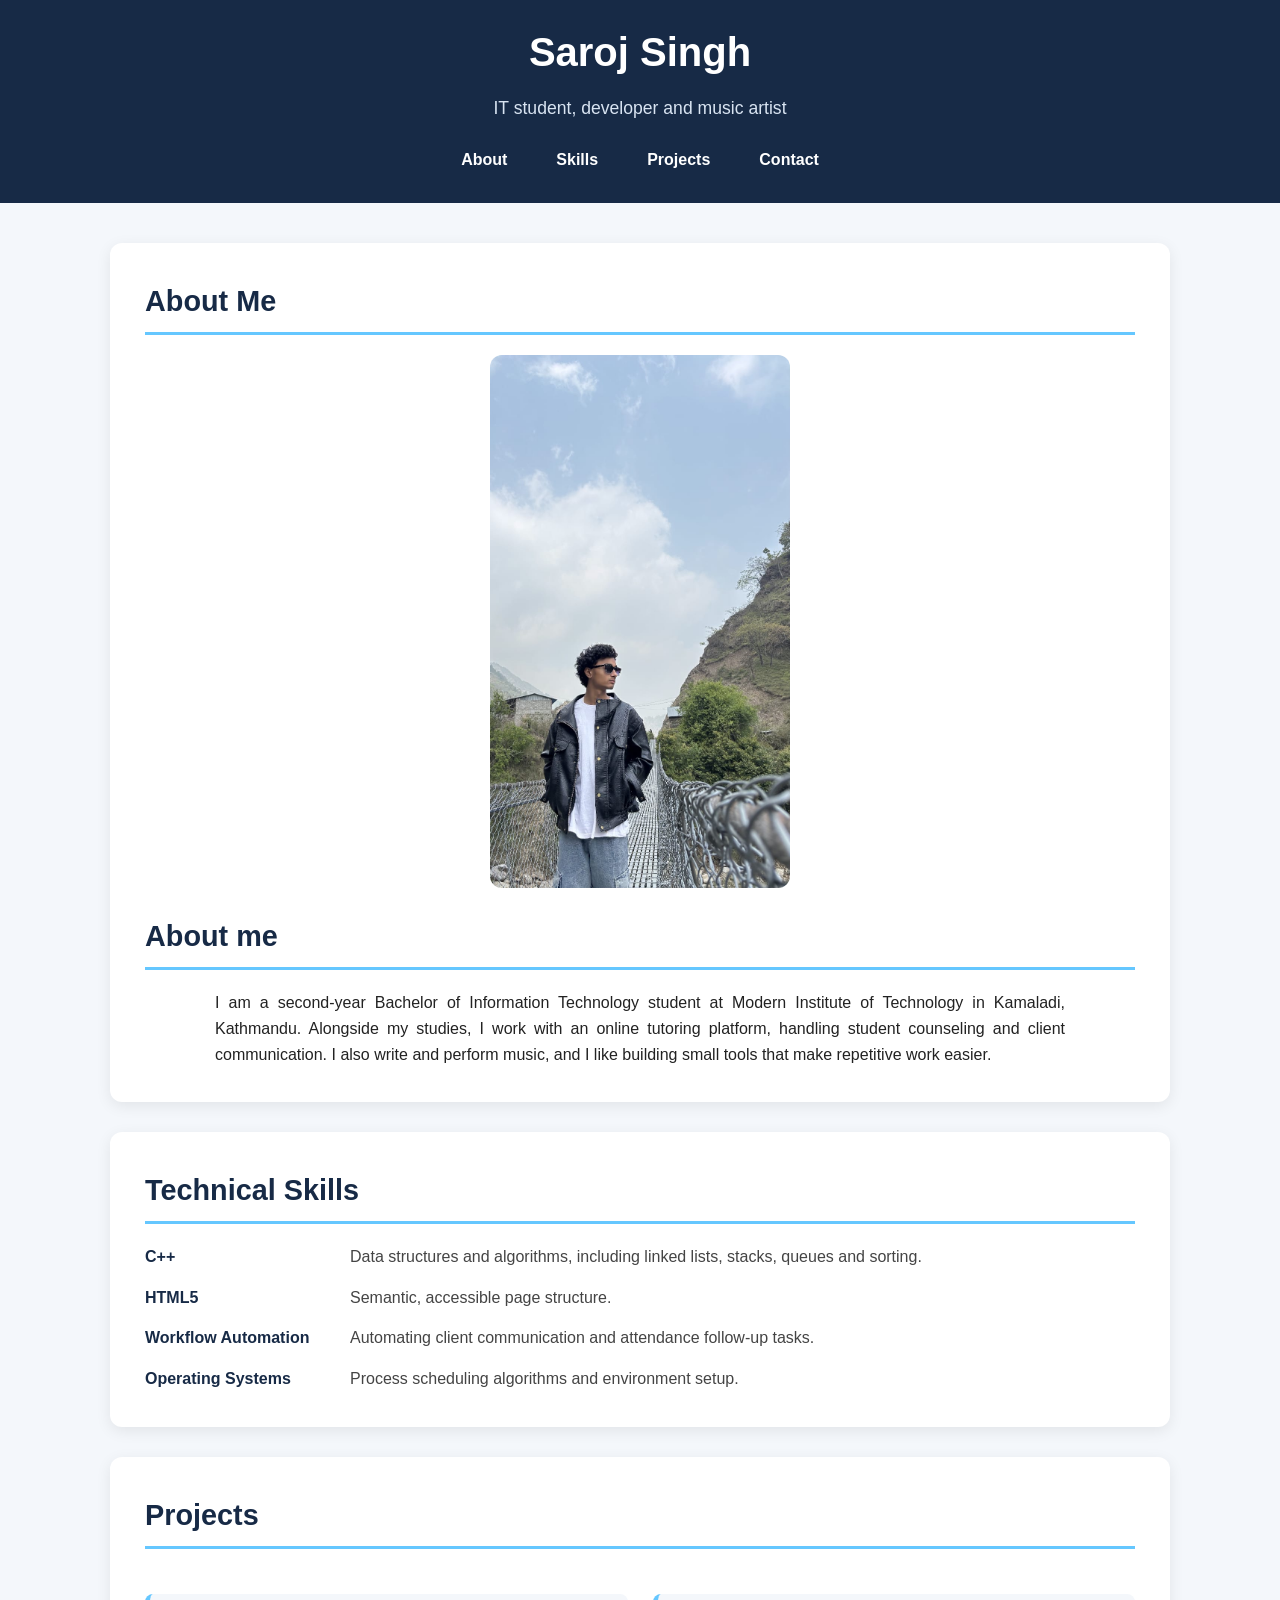
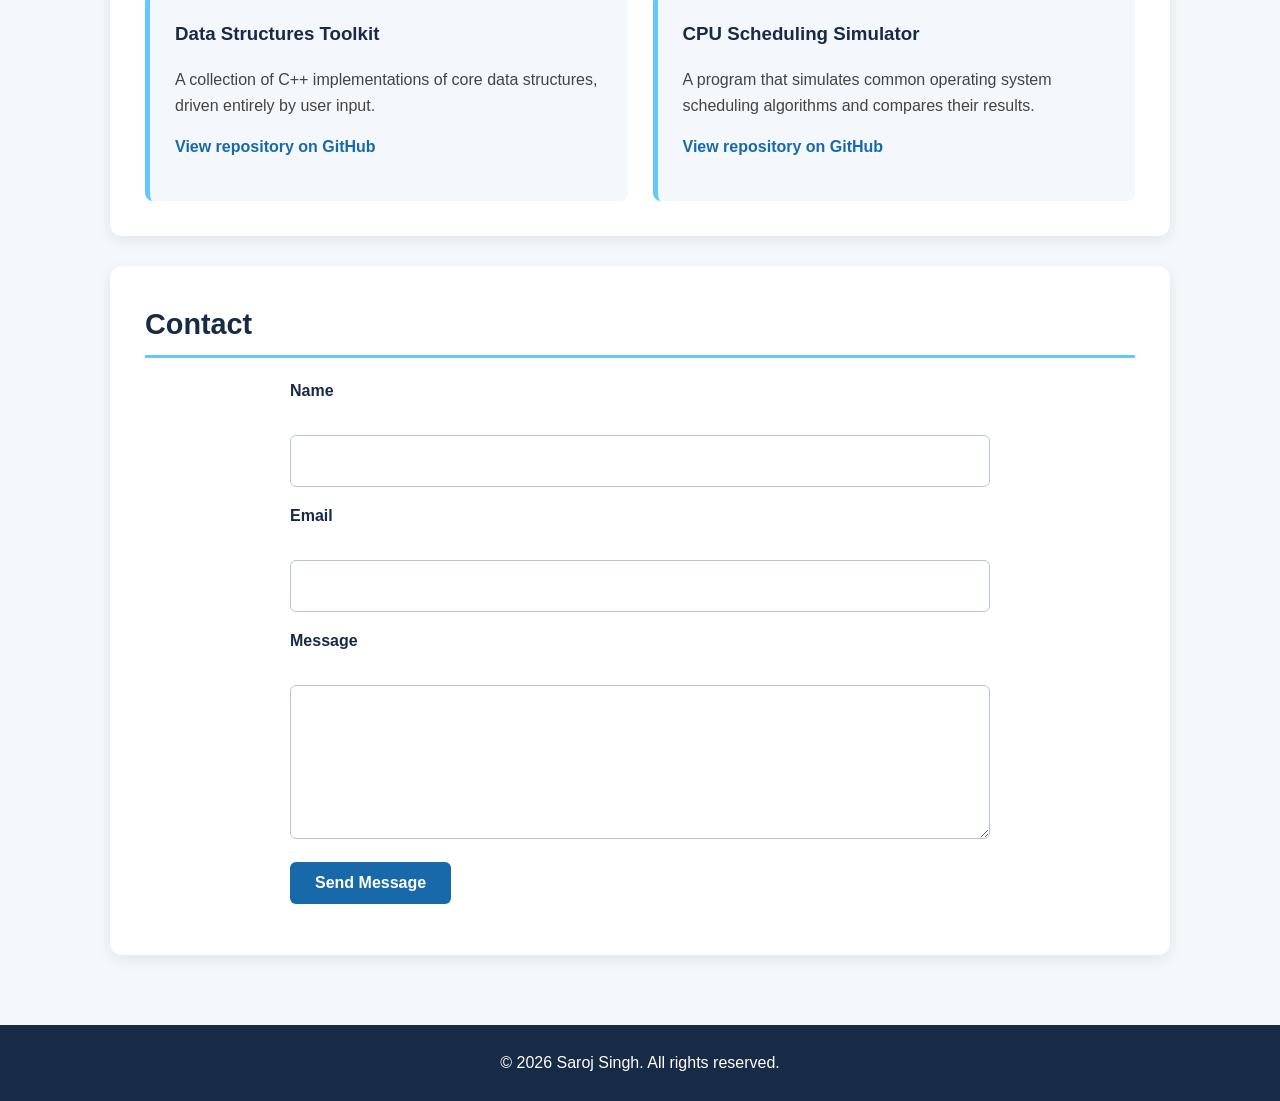
==== portfolio.html @ f610e78d "initial portfolio" ====
<!DOCTYPE html>
<html lang="en">
<head>
  <meta charset="utf-8">
  <meta name="viewport" content="width=device-width, initial-scale=1">
  <link rel="stylesheet" href="style.css">
  <title>Saroj Singh  | Portfolio</title>
</head>
<body>

  <header>
    <h1>Saroj Singh </h1>
    <p>IT student, developer and music artist</p>
    <nav aria-label="Primary">
      <ul>
        <li><a href="#about">About</a></li>
        <li><a href="#skills">Skills</a></li>
        <li><a href="#projects">Projects</a></li>
        <li><a href="#contact">Contact</a></li>
      </ul>
    </nav>
  </header>

  <main>

    <section id="about">
      <h2>About Me</h2>
    
        <img src="saroj.jpeg" alt="Portrait of Saroj Singh smiling at the camera" width="500" height="479">
        <h2>About me </h2>

  
      <p>
        I am a second-year Bachelor of Information Technology student at Modern
        Institute of Technology in Kamaladi, Kathmandu. Alongside my studies, I
        work with an online tutoring platform, handling student counseling and
        client communication. I also write and perform music, and I like
        building small tools that make repetitive work easier.
      </p>
    </section>

    <section id="skills">
      <h2>Technical Skills</h2>
      <dl>
        <dt>C++</dt>
        <dd>Data structures and algorithms, including linked lists, stacks, queues and sorting.</dd>

        <dt>HTML5</dt>
        <dd>Semantic, accessible page structure.</dd>

        <dt>Workflow Automation</dt>
        <dd>Automating client communication and attendance follow-up tasks.</dd>

        <dt>Operating Systems</dt>
        <dd>Process scheduling algorithms and environment setup.</dd>
      </dl>
    </section>

    <section id="projects">
      <h2>Projects</h2>

      <article>
        <h3>Data Structures Toolkit</h3>
        <p>A collection of C++ implementations of core data structures, driven entirely by user input.</p>
        <p><a href="https://github.com/your-username/dsa-toolkit" target="_blank">View repository on GitHub</a></p>
      </article>

      <article>
        <h3>CPU Scheduling Simulator</h3>
        <p>A program that simulates common operating system scheduling algorithms and compares their results.</p>
        <p><a href="https://github.com/your-username/cpu-scheduler" target="_blank">View repository on GitHub</a></p>
      </article>
    </section>

    <section id="contact">
      <h2>Contact</h2>
      <form action="#" method="post">
        <p>
          <label for="name">Name</label><br>
          <input type="text" id="name" name="name" required>
        </p>
        <p>
          <label for="email">Email</label><br>
          <input type="email" id="email" name="email" required>
        </p>
        <p>
          <label for="message">Message</label><br>
          <textarea id="message" name="message" rows="5" cols="40" required></textarea>
        </p>
        <p>
          <button type="submit">Send Message</button>
        </p>
      </form>
    </section>

  </main>

  <footer>
    <p>&copy; 2026 Saroj Singh. All rights reserved.</p>
  </footer>

</body>
</html>
---- style.css ----
* {
  box-sizing: border-box;
}

html {
  scroll-behavior: smooth;
}

body {
  margin: 0;
  font-family: Arial, Helvetica, sans-serif;
  line-height: 1.6;
  color: #222222;
  background-color: #f4f7fb;
}


header {
  background-color: #172a46;
  color: #ffffff;
  text-align: center;
  padding: 20px 20px 30px;
}

header h1 {
  margin: 0 0 10px;
  font-size: 2.5rem;
}

header p {
  margin: 0 0 25px;
  font-size: 1.1rem;
  color: #d9e4f2;
}



nav ul {
  display: flex;
  justify-content: center;
  gap: 25px;
  list-style: none;
  padding: 0;
  margin: 0;
}

nav a {
  color: #ffffff;
  text-decoration: none;
  font-weight: bold;
  padding: 8px 12px;
}

nav a:hover {
  color: #65c7ff;
}




main {
  max-width: 1100px;
  margin: 0 auto;
  padding: 40px 20px;
}

section {
  background-color: #ffffff;
  margin-bottom: 30px;
  padding: 35px;
  border-radius: 12px;
  box-shadow: 0 4px 15px rgba(0, 0, 0, 0.08);
}

section h2 {
  color: #172a46;
  margin-top: 0;
  margin-bottom: 20px;
  font-size: 1.8rem;
  border-bottom: 3px solid #65c7ff;
  padding-bottom: 8px;
}



#about img {
  display: block;
  width: 300px;
  height: auto;
  max-width: 100%;
  margin: 0 auto 25px;
  border-radius: 12px;
}

#about p {
  max-width: 850px;
  margin: 0 auto;
  text-align: justify;
}



#skills dl {
  display: grid;
  grid-template-columns: 180px 1fr;
  gap: 15px 25px;
  margin: 0;
}

#skills dt {
  font-weight: bold;
  color: #172a46;
}

#skills dd {
  margin: 0;
  color: #444444;
}


#projects {
  display: grid;
  grid-template-columns: repeat(2, 1fr);
  gap: 25px;
}

#projects h2 {
  grid-column: 1 / -1;
}

#projects article {
  padding: 25px;
  background-color: #f4f7fb;
  border-left: 5px solid #65c7ff;
  border-radius: 8px;
}

#projects article h3 {
  margin-top: 0;
  color: #172a46;
}

#projects article p {
  color: #444444;
}

#projects article a {
  color: #1769aa;
  font-weight: bold;
  text-decoration: none;
}

#projects article a:hover {
  text-decoration: underline;
}

#contact form {
  max-width: 700px;
  margin: 0 auto;
}

#contact label {
  display: block;
  margin-bottom: 6px;
  font-weight: bold;
  color: #172a46;
}

#contact input,
#contact textarea {
  width: 100%;
  padding: 12px;
  border: 1px solid #b8c4d1;
  border-radius: 6px;
  font: inherit;
  background-color: #ffffff;
}

#contact input:focus,
#contact textarea:focus {
  outline: 2px solid #65c7ff;
  border-color: #1769aa;
}

#contact textarea {
  resize: vertical;
}

#contact button {
  padding: 12px 25px;
  border: none;
  border-radius: 6px;
  background-color: #1769aa;
  color: #ffffff;
  font-size: 1rem;
  font-weight: bold;
  cursor: pointer;
}

#contact button:hover {
  background-color: #124f80;
}


footer {
  background-color: #172a46;
  color: #ffffff;
  text-align: center;
  padding: 25px 20px;
}

footer p {
  margin: 0;
}



@media (max-width: 700px) {

  header {
    padding: 35px 15px 25px;
  }

  header h1 {
    font-size: 2rem;
  }

  nav ul {
    flex-direction: column;
    gap: 8px;
  }

  main {
    padding: 25px 15px;
  }

  section {
    padding: 25px 20px;
  }

  #skills dl {
    grid-template-columns: 1fr;
    gap: 5px;
  }

  #skills dd {
    margin-bottom: 15px;
  }

  #projects {
    grid-template-columns: 1fr;
  }

  #about img {
    width: 250px;
  }
}
```
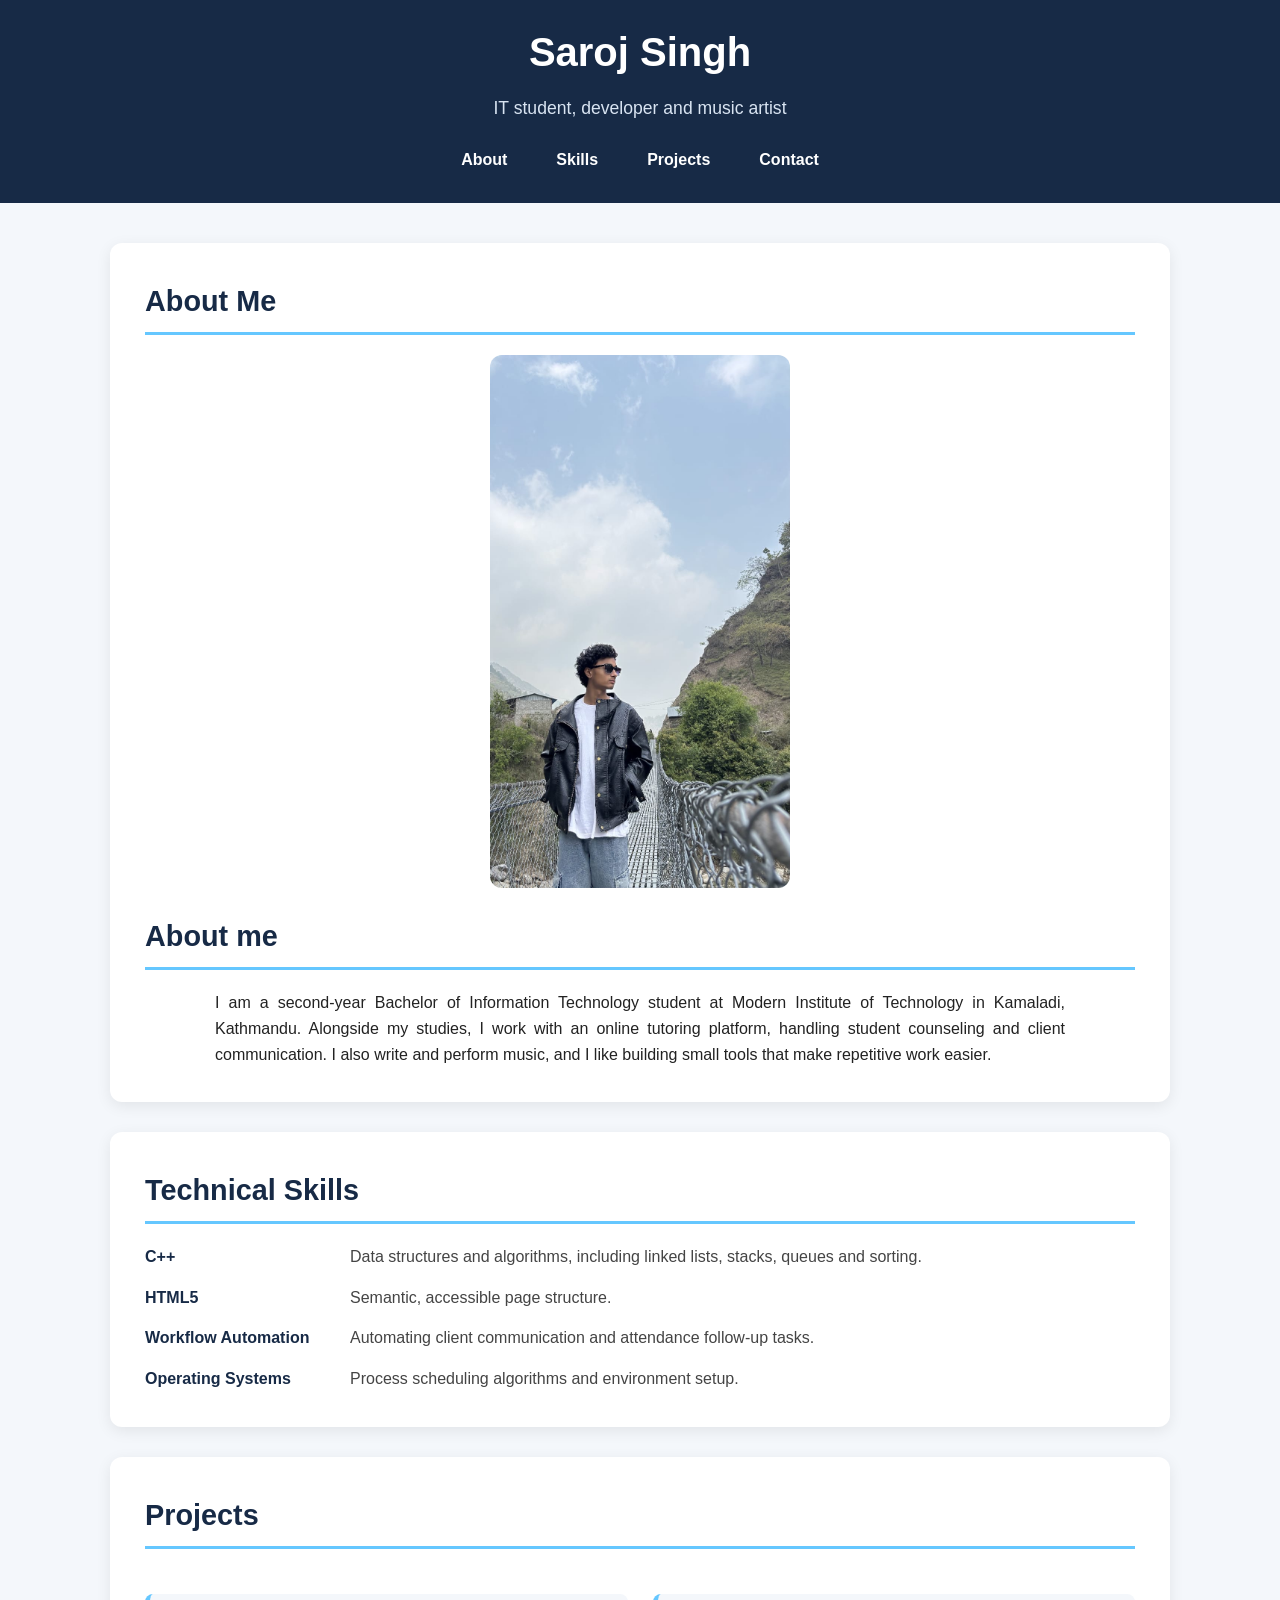
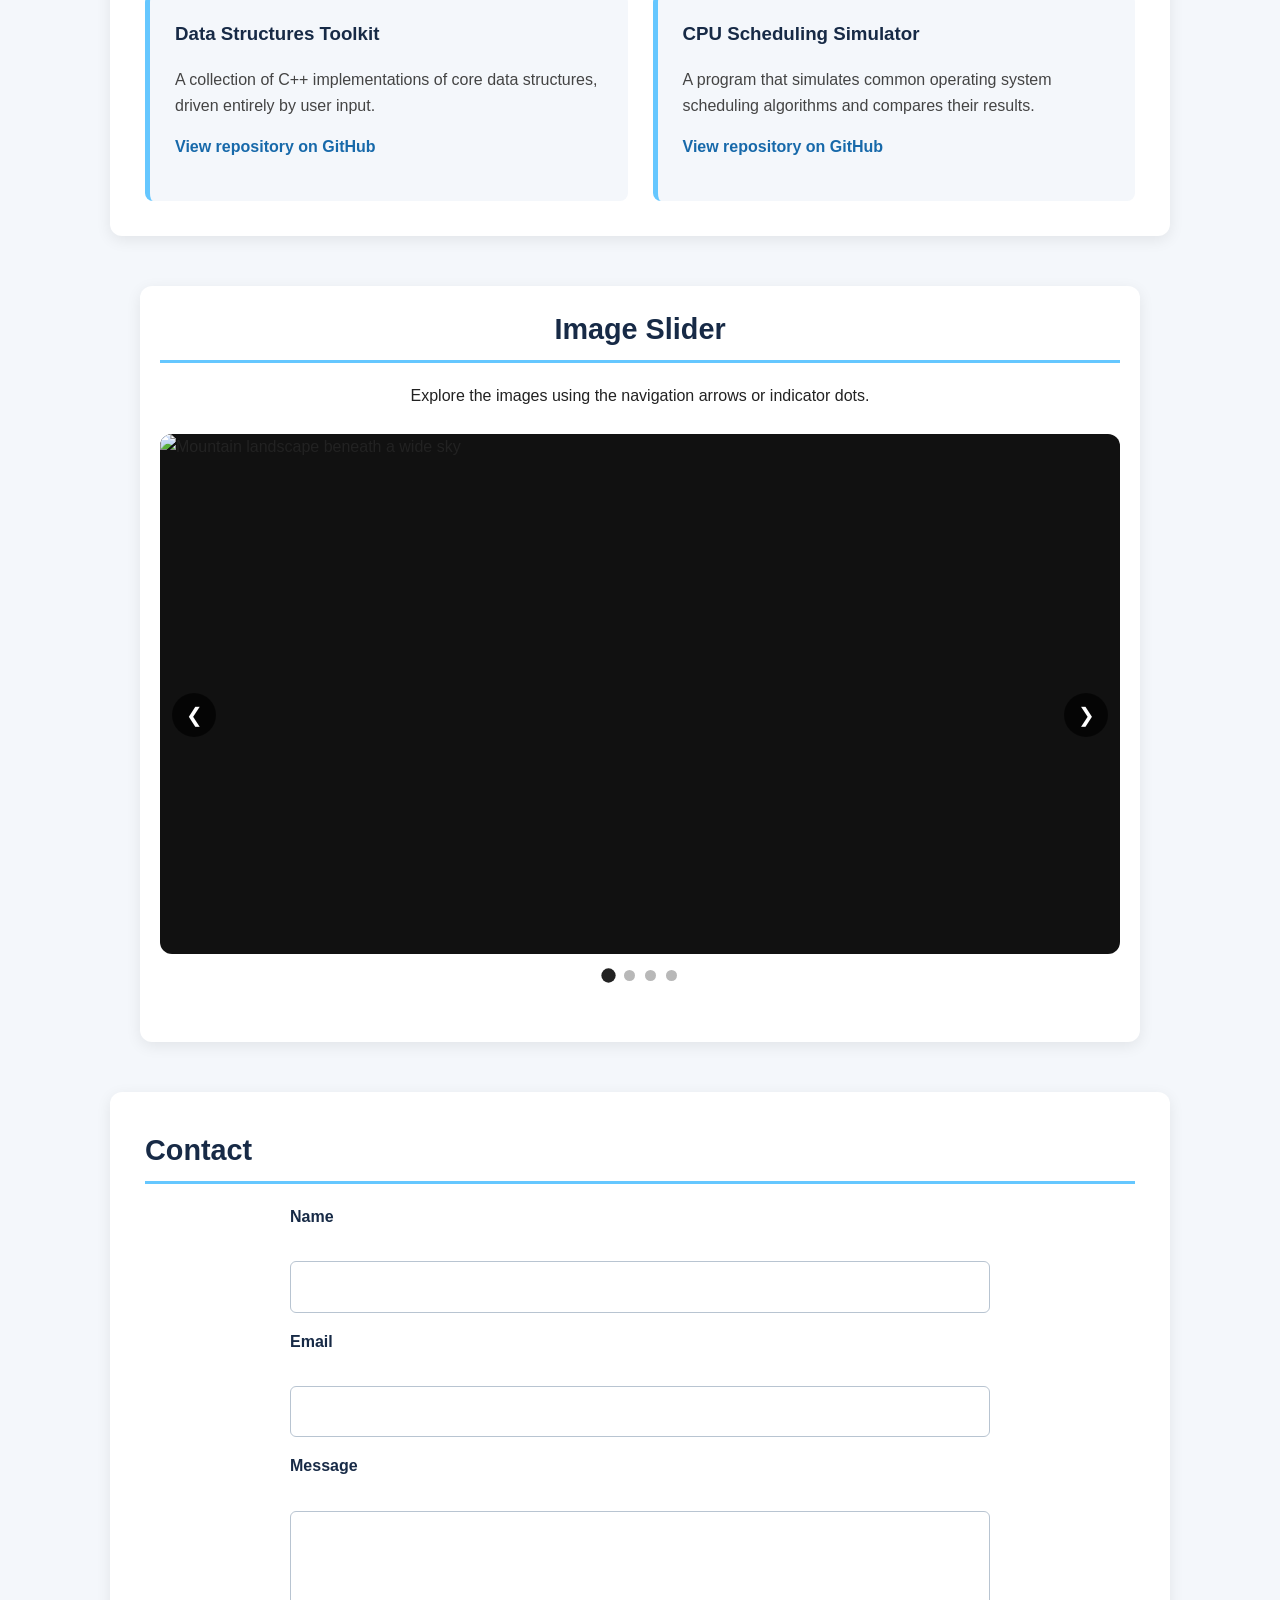
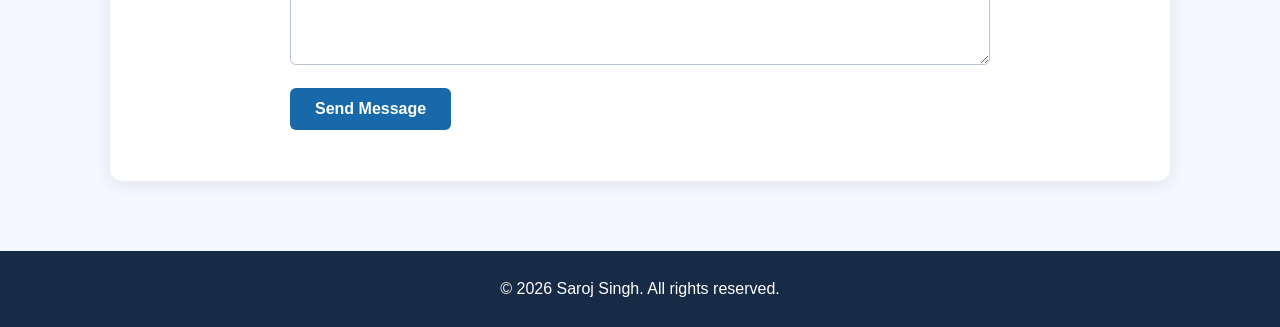
==== commit 711c0d63: "Add image slider functionality" ====
--- a/portfolio.html
+++ b/portfolio.html
@@ -1,11 +1,13 @@
 <!DOCTYPE html>
 <html lang="en">
+
 <head>
   <meta charset="utf-8">
   <meta name="viewport" content="width=device-width, initial-scale=1">
   <link rel="stylesheet" href="style.css">
-  <title>Saroj Singh  | Portfolio</title>
+  <title>Saroj Singh | Portfolio</title>
 </head>
+
 <body>
 
   <header>
@@ -23,13 +25,14 @@
 
   <main>
 
+
     <section id="about">
       <h2>About Me</h2>
-    
-        <img src="saroj.jpeg" alt="Portrait of Saroj Singh smiling at the camera" width="500" height="479">
-        <h2>About me </h2>
 
-  
+      <img src="saroj.jpeg" alt="Portrait of Saroj Singh smiling at the camera" width="500" height="479">
+      <h2>About me </h2>
+
+
       <p>
         I am a second-year Bachelor of Information Technology student at Modern
         Institute of Technology in Kamaladi, Kathmandu. Alongside my studies, I
@@ -72,6 +75,44 @@
       </article>
     </section>
 
+    <section id="image-slider" class="slider-section">
+      <h2>Image Slider</h2>
+      <p>Explore the images using the navigation arrows or indicator dots.</p>
+
+      <div class="slider" aria-label="Image gallery">
+        <div class="slider-viewport">
+          <div class="slider-track">
+            <div class="slide">
+              <img src="https://images.unsplash.com/photo-1500530855697-b586d89ba3ee?auto=format&fit=crop&w=1400&q=85"
+                alt="Mountain landscape beneath a wide sky">
+            </div>
+
+            <div class="slide">
+              <img src="https://images.unsplash.com/photo-1470770841072-f978cf4d019e?auto=format&fit=crop&w=1400&q=85"
+                alt="Lake surrounded by mountains">
+            </div>
+
+            <div class="slide">
+              <img src="https://images.unsplash.com/photo-1464822759023-fed622ff2c3b?auto=format&fit=crop&w=1400&q=85"
+                alt="Mountain peaks under the clouds">
+            </div>
+
+            <div class="slide">
+              <img src="https://images.unsplash.com/photo-1441974231531-c6227db76b6e?auto=format&fit=crop&w=1400&q=85"
+                alt="Sunlight passing through a green forest">
+            </div>
+          </div>
+        </div>
+
+        <button class="slider-btn prev" type="button" aria-label="Previous image">&#10094;</button>
+
+        <button class="slider-btn next" type="button" aria-label="Next image">&#10095;</button>
+
+        <div class="slider-dots" role="group" aria-label="Choose an image"></div>
+      </div>
+    </section>
+
+
     <section id="contact">
       <h2>Contact</h2>
       <form action="#" method="post">
@@ -93,11 +134,15 @@
       </form>
     </section>
 
+
   </main>
 
   <footer>
     <p>&copy; 2026 Saroj Singh. All rights reserved.</p>
   </footer>
 
+  <script src="slider.js" defer></script>
+
 </body>
+
 </html>
--- a/style.css
+++ b/style.css
@@ -257,4 +257,155 @@
     width: 250px;
   }
 }
-```
+
+/* Image Slider Section */
+.slider-section {
+  width: 100%;
+  max-width: 1000px;
+  margin: 50px auto;
+  padding: 20px;
+  box-sizing: border-box;
+}
+
+.slider-section h2,
+.slider-section > p {
+  text-align: center;
+}
+
+.slider {
+  position: relative;
+  width: 100%;
+  margin: 25px auto;
+}
+
+/* Hide slides outside the viewing window */
+.slider-viewport {
+  width: 100%;
+  overflow: hidden;
+  border-radius: 12px;
+  background: #111;
+}
+
+/* Arrange images horizontally */
+.slider-track {
+  display: flex;
+  width: 100%;
+  transform: translateX(0);
+  transition: transform 450ms ease-in-out;
+  will-change: transform;
+}
+
+/* Each slide occupies one full viewport width */
+.slide {
+  flex: 0 0 100%;
+  min-width: 0;
+}
+
+.slide img {
+  display: block;
+  width: 100%;
+  max-width: 100%;
+  height: clamp(220px, 50vw, 520px);
+  object-fit: cover;
+  object-position: center;
+}
+
+/* Previous and Next buttons */
+.slider-btn {
+  position: absolute;
+  top: 50%;
+  z-index: 2;
+  transform: translateY(-50%);
+  width: 44px;
+  height: 44px;
+  border: none;
+  border-radius: 50%;
+  background: rgba(0, 0, 0, 0.65);
+  color: white;
+  font-size: 20px;
+  cursor: pointer;
+  transition: background 200ms ease;
+}
+
+.slider-btn:hover {
+  background: rgba(0, 0, 0, 0.9);
+}
+
+.slider-btn:focus-visible,
+.slider-dots button:focus-visible {
+  outline: 3px solid #4d9fff;
+  outline-offset: 3px;
+}
+
+.slider-btn.prev {
+  left: 12px;
+}
+
+.slider-btn.next {
+  right: 12px;
+}
+
+/* Dynamically generated indicator dots */
+.slider-dots {
+  display: flex;
+  justify-content: center;
+  align-items: center;
+  gap: 10px;
+  padding: 16px 0;
+}
+
+.slider-dots button {
+  width: 11px;
+  height: 11px;
+  padding: 0;
+  border: none;
+  border-radius: 50%;
+  background: #b8b8b8;
+  cursor: pointer;
+  transition:
+    background 200ms ease,
+    transform 200ms ease;
+}
+
+.slider-dots button.active {
+  background: #222;
+  transform: scale(1.3);
+}
+
+.slider-dots button:hover {
+  background: #555;
+}
+
+/* Respect users who prefer reduced motion */
+@media (prefers-reduced-motion: reduce) {
+  .slider-track,
+  .slider-btn,
+  .slider-dots button {
+    transition: none;
+  }
+}
+
+/* Smaller screens */
+@media (max-width: 600px) {
+  .slider-section {
+    padding: 12px;
+  }
+
+  .slide img {
+    height: 260px;
+  }
+
+  .slider-btn {
+    width: 36px;
+    height: 36px;
+    font-size: 16px;
+  }
+
+  .slider-btn.prev {
+    left: 8px;
+  }
+
+  .slider-btn.next {
+    right: 8px;
+  }
+}
